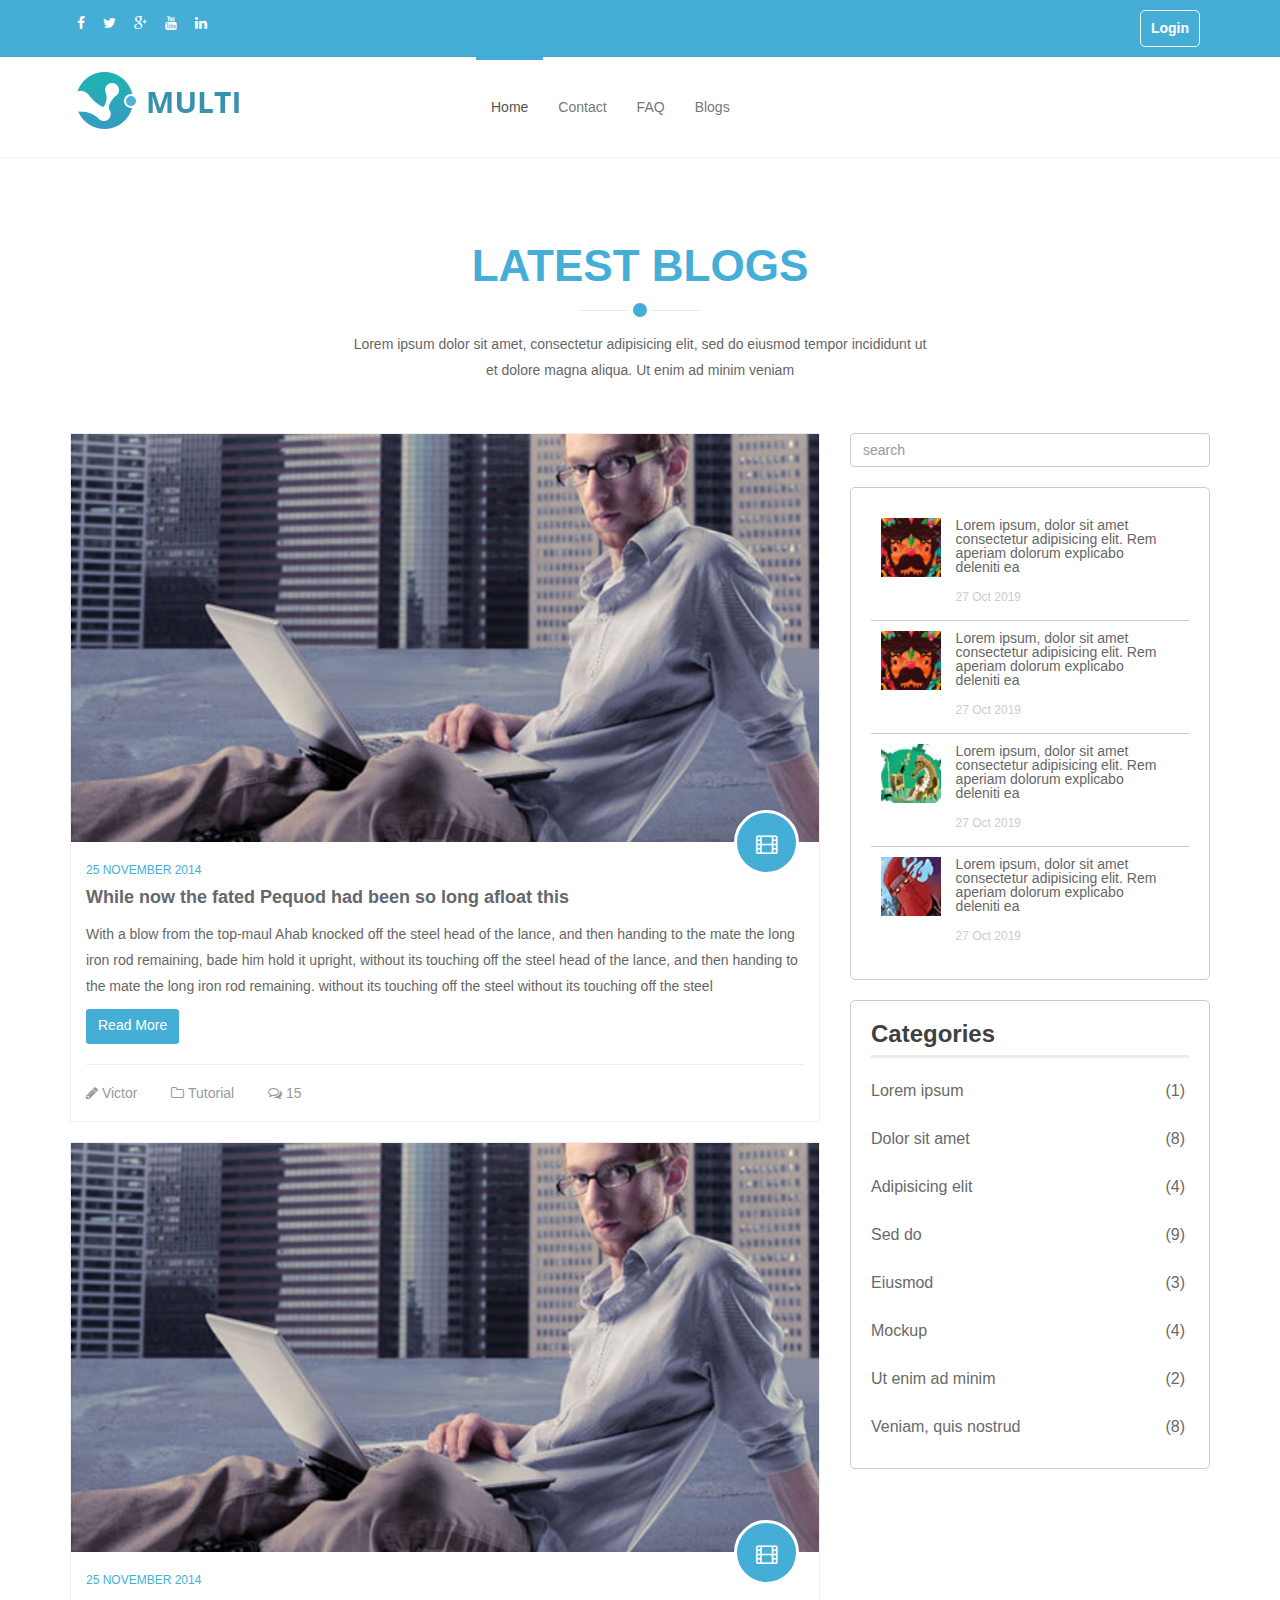
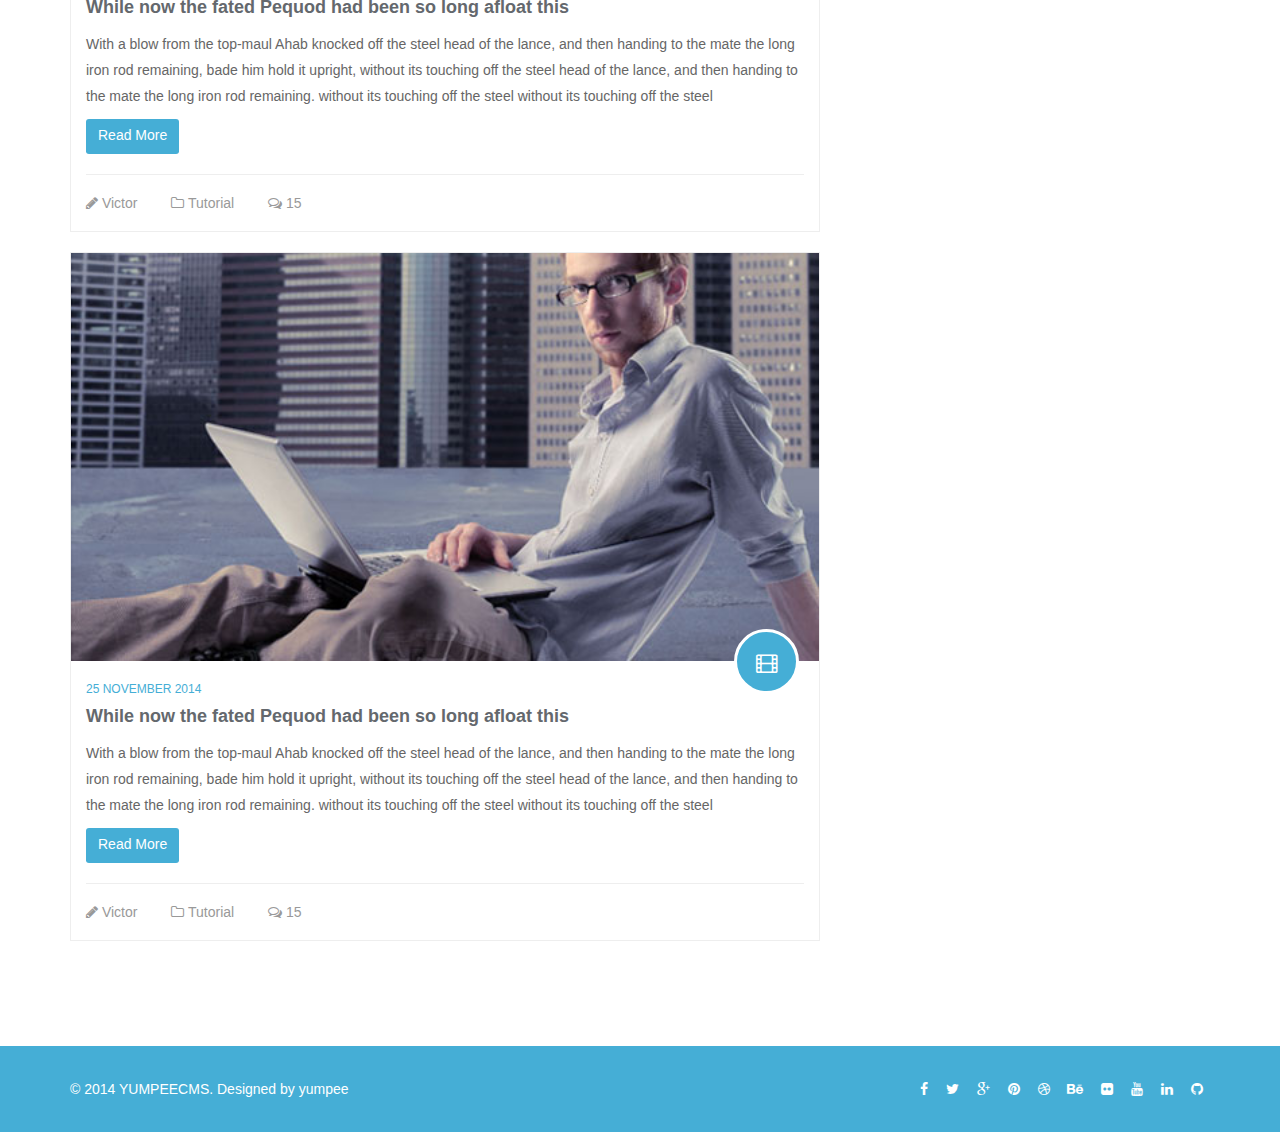
==== Blog.html @ ca2ad905 "dd" ====
<html>

<head>
    <meta charset="utf-8">
    <meta name="viewport" content="width=device-width, initial-scale=1.0">
    <meta name="description" content="">
    <meta name="author" content="">
    <title>Oxygen </title>
    <link href="assets/css/bootstrap.min.css" rel="stylesheet">
    <link href="assets/css/animate.min.css" rel="stylesheet">
    <link href="assets/css/font-awesome.min.css" rel="stylesheet">
    <link href="assets/css/lightbox.css" rel="stylesheet">
    <link href='http://fonts.googleapis.com/css?family=Open+Sans:300,400,600,700' rel='stylesheet' type='text/css'>
    <link rel="shortcut icon" href="assets/images/logo.png">
    <link href="assets/css/style.css" rel="stylesheet">

</head>

<header id="MenuSec">
    <div class="socialHeader">
        <div class="container">
            <div class="row">
                <div class="col-sm-6">
                    <div class="socialHeaderSec">
                        <ul class="footerIcons">
                            <li><a href="#"><i class="fa fa-facebook"></i></a></li>
                            <li><a href="#"><i class="fa fa-twitter"></i></a></li>
                            <li><a href="#"><i class="fa fa-google-plus"></i></a></li>
                            <li><a href="#"><i class="fa fa-youtube"></i></a></li>
                            <li><a href="#"><i class="fa fa-linkedin"></i></a></li>
                        </ul>
                    </div>
                </div>
                <div class="col-sm-6">
                    <div class="lognSec">
                        <h3><a href="login.html">Login </a></h3>



                    </div>
                </div>
            </div>

        </div>
    </div>
    <nav id="mainMenu" class="navbar navbar-default" role="banner">
        <div class="container">
            <div class="navbar-header">
                <button type="button" class="navbar-toggle" data-toggle="collapse" data-target=".navbar-collapse">
                    <span class="sr-only">mobile nav</span>
                    <span class="icon-bar"></span>
                    <span class="icon-bar"></span>
                    <span class="icon-bar"></span>
                </button>
                <a class="navbar-brand" href="index.html"><img src="assets/images/logo.png" alt="logo"></a>
            </div>

            <div class="collapse navbar-collapse navbar-center">
                <ul class="nav navbar-nav faqNav">
                    <li class="nav-item active"><a href="index.html">Home</a></li>
                    <li class="nav-item"><a href="contact.html">Contact</a></li>
                    <li class="nav-item"><a href="FAQ.html">FAQ</a></li>
                    <li class="nav-item"><a href="Blog.html">Blogs</a></li>

                </ul>
            </div>
        </div>
        <!--/.container-->
    </nav>
    <!--/nav-->
</header>
<section id="blogs" class="BlogsPage">
    <div class="container">
        <div class="heading">
            <h2 class="sectionTitle text-center wow fadeInDown animated">Latest Blogs</h2>
            <p class="text-center wow fadeInDown animated">Lorem
                ipsum dolor sit amet, consectetur adipisicing elit, sed do eiusmod tempor incididunt ut <br> et dolore
                magna
                aliqua. Ut enim ad minim veniam</p>
        </div>
        <div class="row">
            <div class="col-md-8  col-sm-12 wow fadeInLeft animated">
                <div class="blogBox">
                    <div class="blogImg">
                        <img src="assets/images/blog/01.jpg" class="img-responsive" alt="">
                        <span class="blogIcon"><i class="fa fa-film"></i></span>
                    </div>
                    <div class="blog-body">
                        <div class="blogDate">25 November 2014</div>
                        <h2 class="blogtitle"><a href="#">While now the fated Pequod had been so long afloat this</a>
                        </h2>
                        <p>With a blow from the top-maul Ahab knocked off the steel head of the lance, and then handing
                            to the
                            mate the long iron rod remaining, bade him hold it upright, without its touching off the
                            steel head of
                            the lance, and then handing to the mate the long iron rod remaining. without its touching
                            off the steel
                            without its touching off the steel</p>
                        <a class="btn btn-primary publicbtn" href="BlogDetails.html">Read More</a>
                        <div class="BlogFooter">
                            <span><i class="fa fa-pencil"></i> <a href="#">Victor</a></span>
                            <span><i class="fa fa-folder-o"></i> <a href="#">Tutorial</a></span>
                            <span><i class="fa fa-comments-o"></i> <a href="#">15</a></span>
                        </div>

                    </div>
                </div>
                <div class="blogBox">
                    <div class="blogImg">
                        <img src="assets/images/blog/01.jpg" class="img-responsive" alt="">
                        <span class="blogIcon"><i class="fa fa-film"></i></span>
                    </div>
                    <div class="blog-body">
                        <div class="blogDate">25 November 2014</div>
                        <h2 class="blogtitle"><a href="#">While now the fated Pequod had been so long afloat this</a>
                        </h2>
                        <p>With a blow from the top-maul Ahab knocked off the steel head of the lance, and then handing
                            to the
                            mate the long iron rod remaining, bade him hold it upright, without its touching off the
                            steel head of
                            the lance, and then handing to the mate the long iron rod remaining. without its touching
                            off the steel
                            without its touching off the steel</p>
                        <a class="btn btn-primary publicbtn" href="BlogDetails.html">Read More</a>
                        <div class="BlogFooter">
                            <span><i class="fa fa-pencil"></i> <a href="#">Victor</a></span>
                            <span><i class="fa fa-folder-o"></i> <a href="#">Tutorial</a></span>
                            <span><i class="fa fa-comments-o"></i> <a href="#">15</a></span>
                        </div>

                    </div>
                </div>
                <div class="blogBox">
                    <div class="blogImg">
                        <img src="assets/images/blog/01.jpg" class="img-responsive" alt="">
                        <span class="blogIcon"><i class="fa fa-film"></i></span>
                    </div>
                    <div class="blog-body">
                        <div class="blogDate">25 November 2014</div>
                        <h2 class="blogtitle"><a href="#">While now the fated Pequod had been so long afloat this</a>
                        </h2>
                        <p>With a blow from the top-maul Ahab knocked off the steel head of the lance, and then handing
                            to the
                            mate the long iron rod remaining, bade him hold it upright, without its touching off the
                            steel head of
                            the lance, and then handing to the mate the long iron rod remaining. without its touching
                            off the steel
                            without its touching off the steel</p>
                        <a class="btn btn-primary publicbtn" href="BlogDetails.html">Read More</a>
                        <div class="BlogFooter">
                            <span><i class="fa fa-pencil"></i> <a href="#">Victor</a></span>
                            <span><i class="fa fa-folder-o"></i> <a href="#">Tutorial</a></span>
                            <span><i class="fa fa-comments-o"></i> <a href="#">15</a></span>
                        </div>

                    </div>
                </div>
            </div>
            <div class="col-md-4  col-sm-12 wow fadeInLeft animated">
                <div class="searchBlogs">
                    <input type="text" class="form-control" placeholder="search">
                </div>
                <div class="BlogComments">
                    <div class="singleComment">
                        <div class="commentImg pull-left">
                            <img src="assets/images/comments/1.jpg" alt="">
                        </div>
                        <div class="commentDesc pull-left">
                            <p>Lorem ipsum, dolor sit amet consectetur adipisicing elit. Rem aperiam dolorum explicabo
                                deleniti ea </p>
                            <span class="commentDate">27 Oct 2019</span>
                        </div>
                        <div class="clearfix"></div>

                    </div>
                    <div class="singleComment">
                        <div class="commentImg pull-left">
                            <img src="assets/images/comments/1.jpg" alt="">
                        </div>
                        <div class="commentDesc pull-left">
                            <p>Lorem ipsum, dolor sit amet consectetur adipisicing elit. Rem aperiam dolorum explicabo
                                deleniti ea </p>
                            <span class="commentDate">27 Oct 2019</span>
                        </div>
                        <div class="clearfix"></div>

                    </div>
                    <div class="singleComment">
                        <div class="commentImg pull-left">
                            <img src="assets/images/comments/2.jpg" alt="">
                        </div>
                        <div class="commentDesc pull-left">
                            <p>Lorem ipsum, dolor sit amet consectetur adipisicing elit. Rem aperiam dolorum explicabo
                                deleniti ea </p>
                            <span class="commentDate">27 Oct 2019</span>
                        </div>
                        <div class="clearfix"></div>

                    </div>
                    <div class="singleComment">
                        <div class="commentImg pull-left">
                            <img src="assets/images/comments/3.jpg" alt="">
                        </div>
                        <div class="commentDesc pull-left">
                            <p>Lorem ipsum, dolor sit amet consectetur adipisicing elit. Rem aperiam dolorum explicabo
                                deleniti ea </p>
                            <span class="commentDate">27 Oct 2019</span>
                        </div>
                        <div class="clearfix"></div>

                    </div>

                </div>
                <div class="BlogCategories">
                    <h3>Categories</h3>
                    <ul class=" nav navbar-stacked blogsCat">


                        <li><a href="#">Lorem ipsum<span class="pull-right">(1)</span></a></li>
                        <li class="active"><a href="#">Dolor sit amet<span class="pull-right">(8)</span></a></li>
                        <li><a href="#">Adipisicing elit<span class="pull-right">(4)</span></a></li>
                        <li><a href="#">Sed do<span class="pull-right">(9)</span></a></li>
                        <li><a href="#">Eiusmod<span class="pull-right">(3)</span></a></li>
                        <li><a href="#">Mockup<span class="pull-right">(4)</span></a></li>
                        <li><a href="#">Ut enim ad minim <span class="pull-right">(2)</span></a></li>
                        <li><a href="#">Veniam, quis nostrud <span class="pull-right">(8)</span></a></li>
                    </ul>
                </div>

            </div>


        </div>
    </div>
</section>
<footer id="footer">
    <div class="container">
        <div class="row">
            <div class="col-sm-6">
                © 2014 YUMPEECMS. Designed by <a target="_blank" href="#" title="">yumpee</a>
            </div>
            <div class="col-sm-6">
                <ul class="footerIcons">
                    <li><a href="#"><i class="fa fa-facebook"></i></a></li>
                    <li><a href="#"><i class="fa fa-twitter"></i></a></li>
                    <li><a href="#"><i class="fa fa-google-plus"></i></a></li>
                    <li><a href="#"><i class="fa fa-pinterest"></i></a></li>
                    <li><a href="#"><i class="fa fa-dribbble"></i></a></li>
                    <li><a href="#"><i class="fa fa-behance"></i></a></li>
                    <li><a href="#"><i class="fa fa-flickr"></i></a></li>
                    <li><a href="#"><i class="fa fa-youtube"></i></a></li>
                    <li><a href="#"><i class="fa fa-linkedin"></i></a></li>
                    <li><a href="#"><i class="fa fa-github"></i></a></li>
                </ul>
            </div>
        </div>
    </div>
</footer>
<script type="text/javascript" src="assets/js/jquery.js"></script>
<script type="text/javascript" src="assets/js/bootstrap.min.js"></script>
<script type="text/javascript" src="assets/js/mainFAQ.js"></script>

</body>

</html>
---- assets/css/style.css ----
body{
    font-family: 'Roboto', sans-serif;   
     font-size: 14px;
    color: #666;
    background-color: #fff;
    position: relative;
    line-height: 26px;
}
img{
    width:100%;
}
#MenuSec{
    background: rgba(255, 255, 255, 1);  
}
#mainMenu{
    background: rgba(255, 255, 255, 1);
        box-shadow: 0 0 3px 0 rgba(0, 0, 0, 0.1);
            border: 0;
            border-radius: 0;
            margin-bottom: 0;
            position: relative;
}

#mainMenu .navbar-toggle {
    margin-top: 32px;
    border-color: #ddd;
}
#mainMenu .navbar-nav li.active a, #mainMenu  .navbar-nav li:hover a {
    background: transparent;
    padding-top: 37px;
    border-top: 3px solid #45aed6;
}
#mainMenu .navbar-nav li a {
    padding-top: 40px;
    padding-bottom: 40px;
}
#firstSec{
    padding: 50px 0;
    background-color: #eeeeee;
}
#firstSec h2 {
    margin-top: 0;
}

h1, h2, h3, h4, h5, h6 {
    font-weight: 600;
    font-family: 'Roboto', sans-serif;
    color: #45aed6;}
    #firstSec .btn {
        margin-top: 40px;
    }
    #features {
        padding: 100px 0;
    }
    .publicbtn {
        background: #45aed6;
        border-color: #45aed6;
        border-width: 0;
    border-bottom-width: 3px;
    border-radius: 3px;
    }
    .publicbtn:hover {
        background: #3e839d !important;}
        .heading {
            margin-bottom: 50px;
        }
        
        .heading .sectionTitle {
            font-size: 44px;
            color: #45aed6;
            text-transform: uppercase;
            position: relative;
            padding-bottom: 20px;
            margin: 0 0 20px;
        }
        
        .heading .sectionTitle:before {
             height: 1px;
            content: "";
            position: absolute;
            width: 120px;
            bottom: 0;
            left: 50%;
            background: #ebebeb;
            margin-left: -60px;
        }
        
        .heading .sectionTitle:after {
            content: "";
            position: absolute;
            width: 24px;
            height: 24px;
            bottom: -11px;
            left: 50%;
            margin-left: -12px;
            border: 5px solid #fff;
            border-radius: 20px;
            background: #45aed6;
        }
        .marginTop{
            margin:25px 0;
        }
        .featurebody .Title{
            margin-top: 0;
            margin-bottom: 5px;
        }
        .featureIcon{
            margin-right:25px;
        }
            .featureIcon i {
                font-size: 25px;
                height: 65px;
                line-height: 65px;
                text-align: center;
                width: 65px;
                border-radius: 50%;
                color: #45aed6;
                box-shadow: inset 0 0 0 1px #d7d7d7;
                transition: background-color 400ms, background-color 400ms;
                position: relative;
            }
            .FeaturesItem {
                margin: 25px 0;
            }
            .featureIcon i:after {
                content: "";
                position: absolute;
                width: 20px;
                height: 20px;
                top: 50%;
                margin-top: -10px;
                right: -10px;
                border: 4px solid #fff;
                border-radius: 20px;
                background: #45aed6;
            }
            .FeaturesItem:hover i{
                background-image: linear-gradient(90deg, #2caab3  0%, #45aed6 100%);
                color:white;
                box-shadow: inset 0 0 0 5px rgba(255, 255, 255, 0.8)
            }
            #downloadSec{
                background: #242a33 url("../images/diwnloadbg.jpg");
                background-repeat:  no-repeat;
    background-size: cover;
    color: #fff;
    padding-top: 70px;
          
            }
            .downloadTitle{
                color: #fff;
    font-size: 44px;
            }
            .downloadTitle span {
                color: #45aed6;
            }
        #downloadSec .publicbtn{
    
                margin-top: 10px;
         }
#services {
    padding: 90px  0 ;
}
#portfolio{

        padding: 100px 0;
        background: #f5f5f5;
}
 .portfolioTaps {

    padding: 0;
    margin: 0 0 50px;
    display: inline-block;
}
.portfolioTaps li {
    list-style-type:none;
    float: left;
    display: block;
}
.portfolioTaps li a{
    display: block;
    padding: 7px 15px;
    background: #e5e5e5;
    color: #64686d;
    position: relative;
    text-decoration: none;
}
 .portfolioTaps li:first-child a {
    border-radius: 4px 0 0 4px;
}
.portfolioTaps li a:hover,.portfolioTaps li a.active {
    background: #45aed6;
    color: #fff;
    box-shadow: 0 -3px 0 0 #318daf inset;
    -webkit-box-shadow: 0 -3px 0 0 #318daf inset;
}

.portfolioTaps li a.active:after {
    content: " ";
    position: absolute;
    bottom: -17px;
    left: 50%;
    margin-left: -10px;
    border-width: 10px;
    border-style: solid;
    border-color: #318daf transparent transparent transparent;
}
.portfolioCont{
    position: relative;
}
.portfolioDesc{
    background-color:rgba(0,0,0,.5);
    padding:10px;
    position: absolute;
    bottom:0;
    left:0;
    right:0;
    color:white;
    opacity:0;
    text-align: left;
    transition: opacity .4s;
}
.portoItem{
    padding:15px 0;
}
.portoItem:hover .portfolioDesc{
opacity: 1;
transition: opacity .4s;

}
.portfolioDesc .Portview {
    position: absolute;
    top: -18px;
    right: 12px;
    background-image: linear-gradient(90deg, #2caab3  0%, #45aed6 100%);
    width: 34px;
    height: 34px;
    line-height: 34px;
    text-align: center;
    color: white;
    box-shadow: 0 0 0 3px white;
    border-radius: 100%;;
}
.portfolioDesc h3{
    font-size: 15px;
    line-height: 1;
    margin: 0;
    color: white;
}
.Portview i{
line-height: 34px;
}
.portfolioItems{
    width:100%;
    margin:-15px;
}
.portoItem{
    width: 24.9%;
    float: left;
    padding: 15px;
}
.isotope {
    transition-property: height, width;
}
.isotope, .isotope .isotope-item{

  transition-duration: .5s;
}
#about {
    padding: 100px 0;
}
.AboutSectionTitle{
    position: relative;

    padding-bottom: 15px;
    border-bottom: 1px solid #eee;
    margin-bottom: 15px;
    margin: 0;
    margin-bottom:15px;
 
}
.AboutSectionTitle:after {
    content: " ";
    position: absolute;
    bottom: -1px;
    left: 0;
    width: 40%;
    border-bottom: 1px solid #45aed6;
}
#about ul{
list-style-type: none;
padding:0;
margin-bottom:20px;
 }
 #about ul i{
     color:#45aed6;
 }
 #workProcess{
     background-image:url("../images/workprocess.jpg");
     background-repeat: no-repeat;
     background-size:cover;
     padding: 100px 0 50px;
     color:white;
 }
 #workProcess .heading h2{
     color:white;
 }
 .BorderdIcon{
     width:80px;
     height:80px;
     border:2px solid #45aed6;
     color:white;
     border-radius: 50%;
     position: relative;
     text-align: center;
     display: inline-block;
 }
 .BorderdIcon i{
     line-height: 80px;;
 }
 .BorderdIcon span{
  color:#45aed6;
  background-color:white;
  border:2px solid #45aed6;
  position: absolute;
  top: -11px;
  left: 34%;
  border-radius: 50%;
  width:24px;
  height:24px;
  line-height: 24px;
 }
 #workProcess h3 {
    margin-bottom: 50px;
    color: #fff;
}
#team .card{
    margin-bottom: 10px;
}
#team .card  .card-body{
    
    border: 2px solid #eeeeee;
    transition: border-color 400ms;
    padding: 13px;
    background: #eeeeee;
    border-top:0;
}

.card-top{
    padding-bottom: 10px;
    border-bottom: 1px solid #dbdbdb;
    margin-bottom: 10px;
}
 #team .card:hover  .card-body {

    border-color: #45aed6; 
}
.socialIcons{
    list-style: none;
}
.socialIcons li {
    display: inline-block;
}
.socialIcons li a{
text-decoration:none;
line-height: 30px;
width:30px;
height:30px;
border-radius:4px;
display: inline-block;
background-color: #45aed6;
text-align: center;
display: block;
color:white;
}
.socialIcons li a i{
    line-height: 30px;
}
#team .card:hover .socialIcons li a{
background-color: #45aed6; 
}
#team{
    padding:100px 0;
}
.borderrowbottom
{
 
    padding-bottom:50px;
    margin-bottom:50px;
    border-bottom:#ececec 1px solid;
}
.progress{
    box-shadow: none;
    background: #eeeeee;
}
.progress-bar{
background-color:#45aed6;
}
.tab-content {
    border: 1px solid #eee;
    border-top: 0;
    padding: 20px 20px 10px;
    border-radius: 0 0 3px 3px;
}
.nav.main-tab li:first-child a {
    border-radius: 3px 0 0 0;
}
.nav.main-tab li a {
    color: #45aed6;
}
.nav.main-tab li.active a {
    background-color: #45aed6;
    color: black;}
.nav.main-tab {
    background: #eee;
    border-bottom: 3px solid #45aed6;
    border-radius: 3px 3px 0 0;
}
.panel-heading {
    background-color:white !important;
    border-color: #eee;
}
 .panel-title {
    font-size: 14px;
    font-weight: normal;
}
.progress-bar{
    transition: width .3s;
}
#counter{
    background-image:url("../images/counterbg.jpg");
    background-size:cover;
    background-repeat:no-repeat;
    padding:100px 0;
    color:white
}
#counter .sectionTitle{
    color:white;
}
.counterNum{
    display:inline-block;
    width:150px;
    height:150px;
    line-height:150px;
    text-align: center;
    color:white;
    border:3px solid white;
    border-radius: 50%;
}
#counter strong{
display: block;
margin:25px 0;
}
.PriceBox{
    list-style: none;
    padding: 0;
    margin: 70px 0 30px ;
    border: 1px solid #eee;
    border-radius: 5px 5px 4px 4px;
    padding: 15px;
    text-align: center;

}
.topPrice{
    background: #eee;
    border-radius: 4px 4px 0 0;
    margin: -15px -15px 10px;
    padding: 15px 15px 30px;
    border: 0;
}
.priceDuration{
    position: relative;
    margin-top: -63px;
    top: -10px;
    display: inline-block;
    width: 115px;
    height: 115px;
    background-image: linear-gradient(45deg, #2caab3  0%, #45aed6 100%);
    color: white;
    border-radius: 50%;
    border: 5px solid #f6f6f6;
    text-align: center;
}
.priceDuration  span{
    display:block;
    line-height: 1;
}
.Name{
    margin-top: 10px;
    font-size: 24px;
    color: #45aed6;
    font-weight: bold;
    line-height: 1;
    text-transform: uppercase;
}
.pricing{
    list-style: none;
    padding: 0;
    text-align: center;
}
.pricing li{
    display: block;
    padding: 10px;
    
}
.priceNum{
    font-size: 24px;
    font-weight: 700;
    margin-top: 35px;
}
.duration{
    margin-top: 5px;
}
#pricingTable{
    padding:80px 0;
}
.PriceBox.colored{
    background: #45aed6;
    color: #fff;
    border: 0;
}
.PriceBox.colored .topPrice{
    background-image: linear-gradient(45deg, #2caab3  0%, #45aed6 100%);
}
#testimonial{
    padding:100px 0;
    background-image:url("../images/testo.jpg");
    color:white;
    background-repeat: no-repeat;
    background-size:cover;
}
#testimonial h2 {
    color: #fff;
}
#blogs{
    padding:85px 0;
}
.blogBox{
    border: 1px solid #eee;
  
}
.blogImg{
    position: relative;
}
.blogImg .blogIcon{
    position: absolute;
    width: 65px;
    height: 65px;
    right: 20px;
    bottom: -33px;
    text-align: center;
    background: #45aed6;
    border: 3px solid #fff;
    border-radius: 100px;
}
.blogIcon i{
color:white;
line-height:63px ;
font-size:20px;
}

.blog-body{
    padding:15px;
}
.blog-body .blogDate{
    font-size: 12px;
    display: block;
    margin-bottom: 5px;
    text-transform: uppercase;
    color: #45aed6;
}
.blog-body .blogtitle{
    margin-top: 0;
    font-size: 18px;
    line-height: 1;
    margin-bottom: 15px;
}
.blog-body .blogtitle a{
    color: #64686d;
    text-decoration: none;
}
.blog-body .blogtitle a:hover{
    color: #45aed6;
}
.blogBox.verticalBox .blogImg{
    width:50%;
}

.BlogFooter{
    margin-top: 20px;
    border-top: 1px solid #eee;
    padding-top: 15px;
}
.BlogFooter span{
    display:inline-block;
    color:#999;
    margin-right:30px;
}
.BlogFooter span a{
    color:#999;
}
.blogBox.verticalBox .blogIcon {
    position: absolute;
    top: 20px;
    right: -10px;
    width:40px;
    height:40px;
}
.blogBox.verticalBox .blogIcon i{
    line-height: 34px;
    font-size:16px;
}

.blogBox.verticalBox {
    margin-bottom:30px;
}
.contactHeader{
    padding: 100px 0 50px;
    background-image: linear-gradient(45deg, #2caab3  0%, #45aed6 100%);
    color: #fff;

}
.contactHeader .heading h2{
    color:white;
}

#contact{
    position: relative;
}
.contactForm{
    background: rgba(255, 255, 255, 0.8);
    padding: 20px;
    margin-top: 50px;
}
.contactForm h3{
    margin-top:0;
}
.form-control{
    box-shadow: none;
}
textarea{
    resize: none;
}
.contactCont{
    background: rgba(69, 174, 214, 0.3);
    position: absolute;
    top: 0;
    left: 0;
    width: 100%;
    height: 100%;
    z-index: 1;
}
#footer{
    padding: 30px 0;
    color: white;
    background: #45aed6;
}

.footerIcons{
float:right;
    list-style: none;
    padding: 0;
    margin:0;
}
.footerIcons li{
display:inline-block;
margin:0 7px;
}
#footer  a{
    color:white;
    text-decoration: none;
}

.img-thumbnail{
    width:20% !important
}
#footer a:hover{
    color: #2f4249;
}
.socialHeader{
    background-color:#45aed6;
    padding:10px;
}
.lognSec{
    text-align: right;;
}
.lognSec h3{
    display: inline-block;
    margin:0 10px;
    border:1px solid white;
    font-size:14px;
    padding:10px;
    border-radius: 5px;
}
.lognSec h3:hover{
    background-color:white;
}
.lognSec h3:hover a{
    color:#45aed6
}
.lognSec h3 a{
color:white;
text-decoration: none;
}
.socialHeaderSec .footerIcons{
    float:none;
}
.socialHeaderSec .footerIcons a{
    color:white;
}
.socialHeaderSec .footerIcons a:hover{
    color:#106b8f;
}
#FAQ{
    padding:100px 0;
}
.parent{
    border-bottom: 1px solid #ccc;
}
.faqTitle{
    padding:20px;
    border-top-right-radius: 5px;
    border-top-left-radius: 5px;
    padding-bottom:30px;
}
.faqTitle:hover{
    background-color:#dadce0;
}
.faqTitle:hover h2,.faqTitle:hover i{
    color:black;
}
.faqTitle h2{
    font-size:16px;
    margin:0;
}
.children{
    padding-top:20px;
    display: none;
    width:100%;
    background-color: #e8f0fe;
    padding:20px;
}
.children.active{
    display:block;
}
.accordion-homepage{
 
    border:1px solid #ccc;
    border-radius: 10px;
}
.child a{
color:black;
}

#login{
    padding:100px 0;
}
.loginSignBox{
    border:1px solid #ccc;
    border-radius: 5px;
    padding:20px;
}
.loginHeader{
    font-size:16px;
    margin-bottom: 20px;
    color:#45aed6;
}
.publicbtn.login {
    padding:10px 20px;
}
.lostPassword{
    color:#ccc;
    font-size:14px;
}
.lostPassword:hover{
    color:#45aed6;
    text-decoration:none;
}
.form-label{
    font-size:14px;
}
.loginForm .form-control::placeholder{
font-size:12px;

}
.loginIcons.footerIcons{
    float:none;
    margin-top:20px;
    color:white;
}
.loginIcons.footerIcons li.twitter{
    background-color:  #00acee;
}
.loginIcons.footerIcons li.googlePlus{
    background-color: #CC3333;
}
.loginIcons.footerIcons li{
    width:30px;
    height:30px;
    border-radius: 5px;
    background-color: #3b5998 ;
    text-align: center;
}
.loginIcons.footerIcons li i{
    font-size:12px;
    line-height: 30px;
}
.loginIcons.footerIcons li a{
    color:white !important;

    color: #45aed6;
}
#remember{
    margin-left:20px;
}
.FAQHeader{
    margin-bottom:70px;
}
.FAQHeader i{
    position: absolute;
    top: 10px;
    left: 10px;
   font-size:12px;
}
.FAQHeader .form-control::placeholder{
padding:20px;
}
.FAQHeader form{
    position: relative;

}
.FAQHeader h2{
    font-size:18px;
    text-align: center;
    margin-bottom: 20px;
}
.faqNav {
    padding:0 20%;
}
.singleComment{
    padding: 10px;
    border-bottom: 1px solid #ccc;
    transition: all .5s;
}
.singleComment:hover{
transition: all .5s;
    padding-left: 5px;
}
.singleComment:last-child{
border-bottom:0;
}
.commentImg{
    width:20%;
    margin-right:15px;
}
    
.BlogComments{
    margin-top:20px;
    padding:20px;
    border:1px solid #ccc;
    border-radius: 5px;
}
.BlogComments p{
    font-size: 14px;
    line-height: 1;
}
.commentDate{
    font-size:12px;
    color:#ccc;
    margin-top:10px;
}
.commentDesc {
    width:70%;
}
.clearfix{
    clear:both;
}
.BlogsPage .blogBox{
margin-bottom:20px;
}
.BlogCategories,.blogTags{
    border:1px solid #ccc;
    padding:20px;
    margin-top:20px;
    border-radius: 5px;
}
.blogsCat{
    padding:0;
}
.blogsCat  li {
    margin: 0;
    margin-top: 6px;
    margin-right: 4px;
}
.blogsCat  li a {
    font-size: 16px;
    color: #6a6a6a;
    padding: 8px 0;
    padding-left: 0;
}
.BlogCategories h3,.blogTags h3 {
    color: #404040;
    margin-top: 0;
    border-bottom: 3px solid #ececec;
    margin-bottom: 6px;
    padding-bottom: 8px;
}
.loginTitle{
    background-image:url(../images/workprocess.jpg);
background-size:cover;
background-repeat:no-repeat;
padding:50px ;
opacity: .8;
font-size:40px;
color:white;
}
.blogTags li {
    background-color:#eee;
    margin:10px 0;
}
.blogTags li:hover a{
    background-color:#45aed6 !important;
    color:white;
}

.blogTags li a{
    color:black;
}
.commentDescBlog{
    width:80%;
    padding:10px 20px;
}
.commenterImg{
    width:10%;
    margin-left:20px;

}
.blogCard {
    border:1px solid #eee;
    padding:20px;
    margin-top:20px;
    border-radius: 5px;
}
.blogCard .form-control{
    border-color:#eee;
}
.commenterImg img{
    border-radius: 50%;
}
.singleBlogComment{
    margin-top:20px;
    border-bottom: 1px solid #eee;
    padding:20px 0;

}
.commentDescBlog h4{
    font-size:18px;
    margin-top:0;
    margin-bottom: 0;
}
.commentDescBlog p{
    margin-bottom:0;
}
.commentDescBlog i{
    font-size:12px;
    color:#ccc
}
.reply{
    margin:20px 0;
    margin-left:40px;
}
.reply h4{
font-size: 16px;}
.img-thumbnail{
    width:20% !important
}


@media (max-width:767px){
    .counterNum{
        width:100%;}
           #counter strong{
               font-size:11px;
           }
           .lognSec{
               text-align: left;
               margin-top:10px;
           }
           
    .counterNum{
        width:100px;
        height:100px;
        line-height: 100px;
    }
    .heading .sectionTitle{
        font-size:26px;
    }
    .downloadTitle {
        font-size:26px;
    }
    .img-thumbnail{
width:40% !important;
    }
    .blogBox.verticalBox .blogImg{
width:100%;
    }
    .blogBox.verticalBox .blogIcon {
        top: auto;
        right: 38px;
        bottom:-18px;
        width: 65px;
        height: 65px;
        
    }
    .blogBox.verticalBox .blogIcon i{
        line-height: 64px;
    }
    .footerIcons{
        float: none;
    }
    #footer{
        text-align: center;
    }
    #counter strong{
        font-size:11px;
    }
}
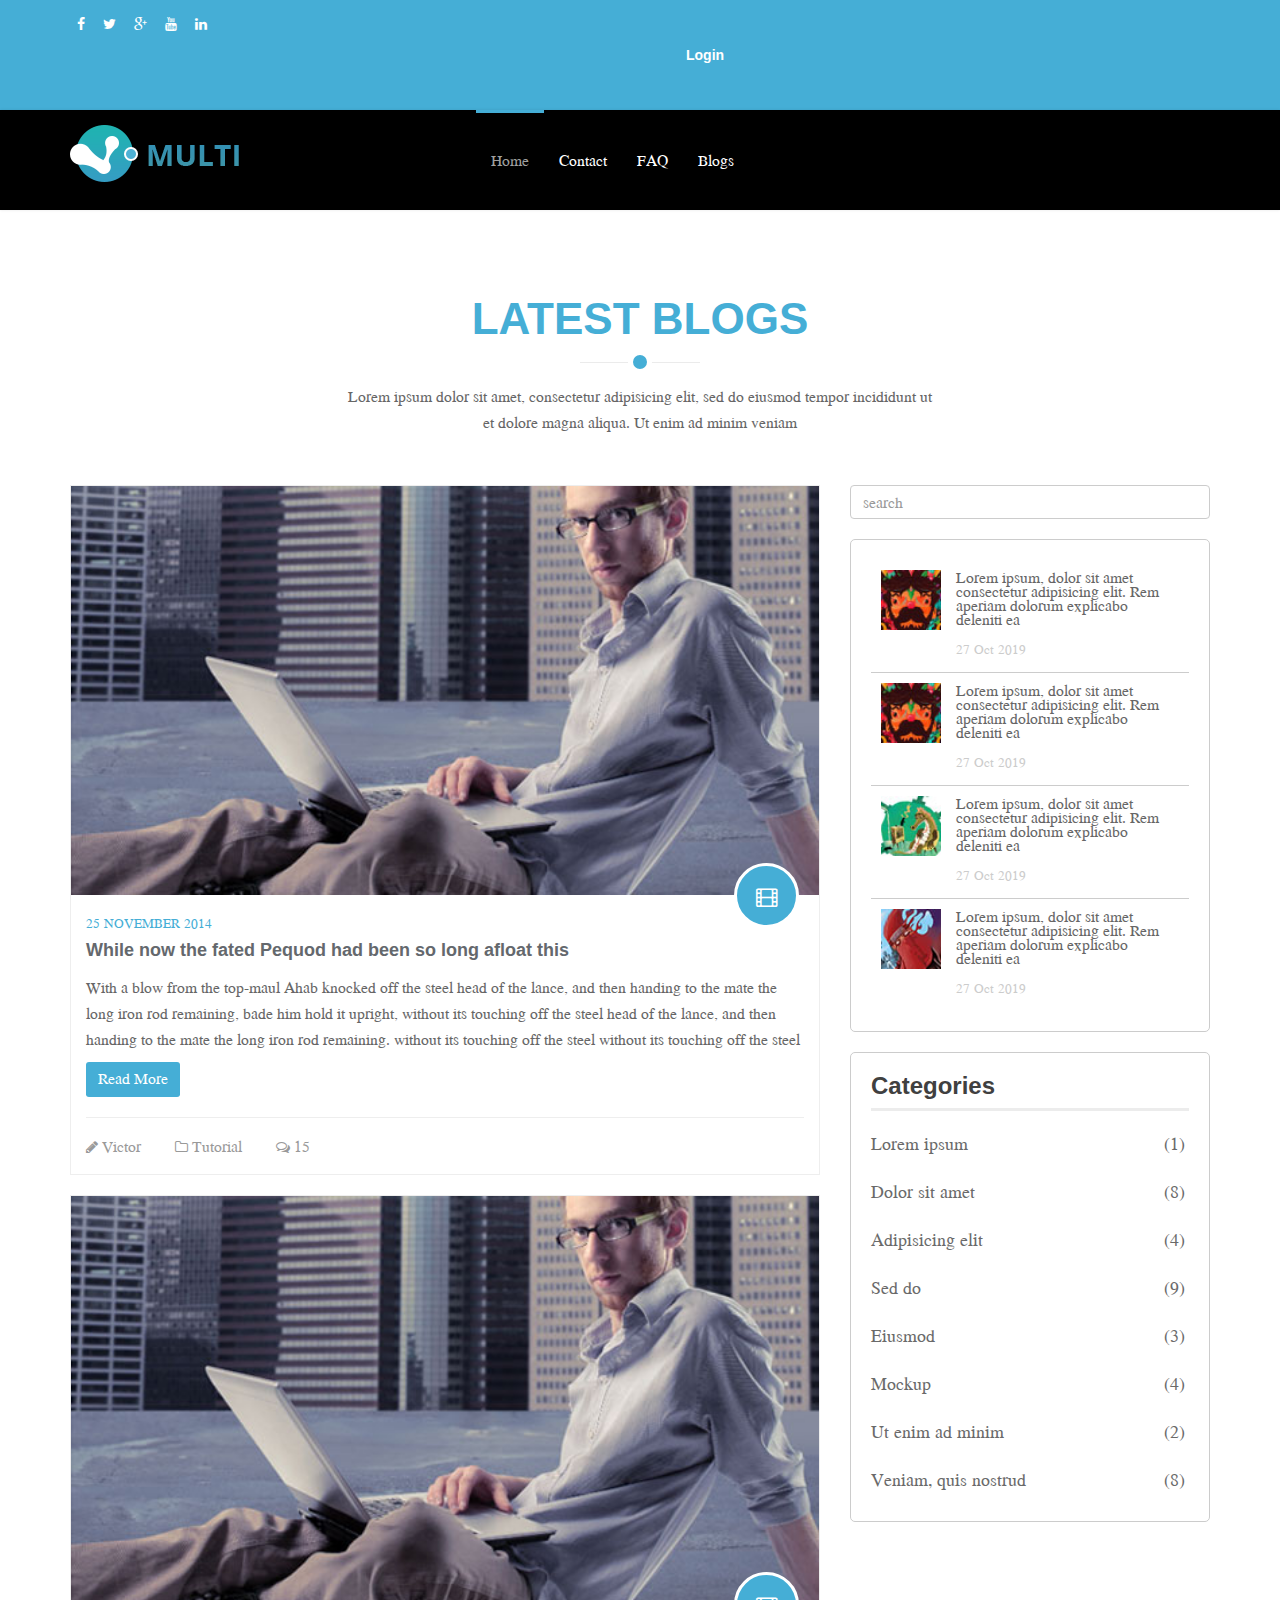
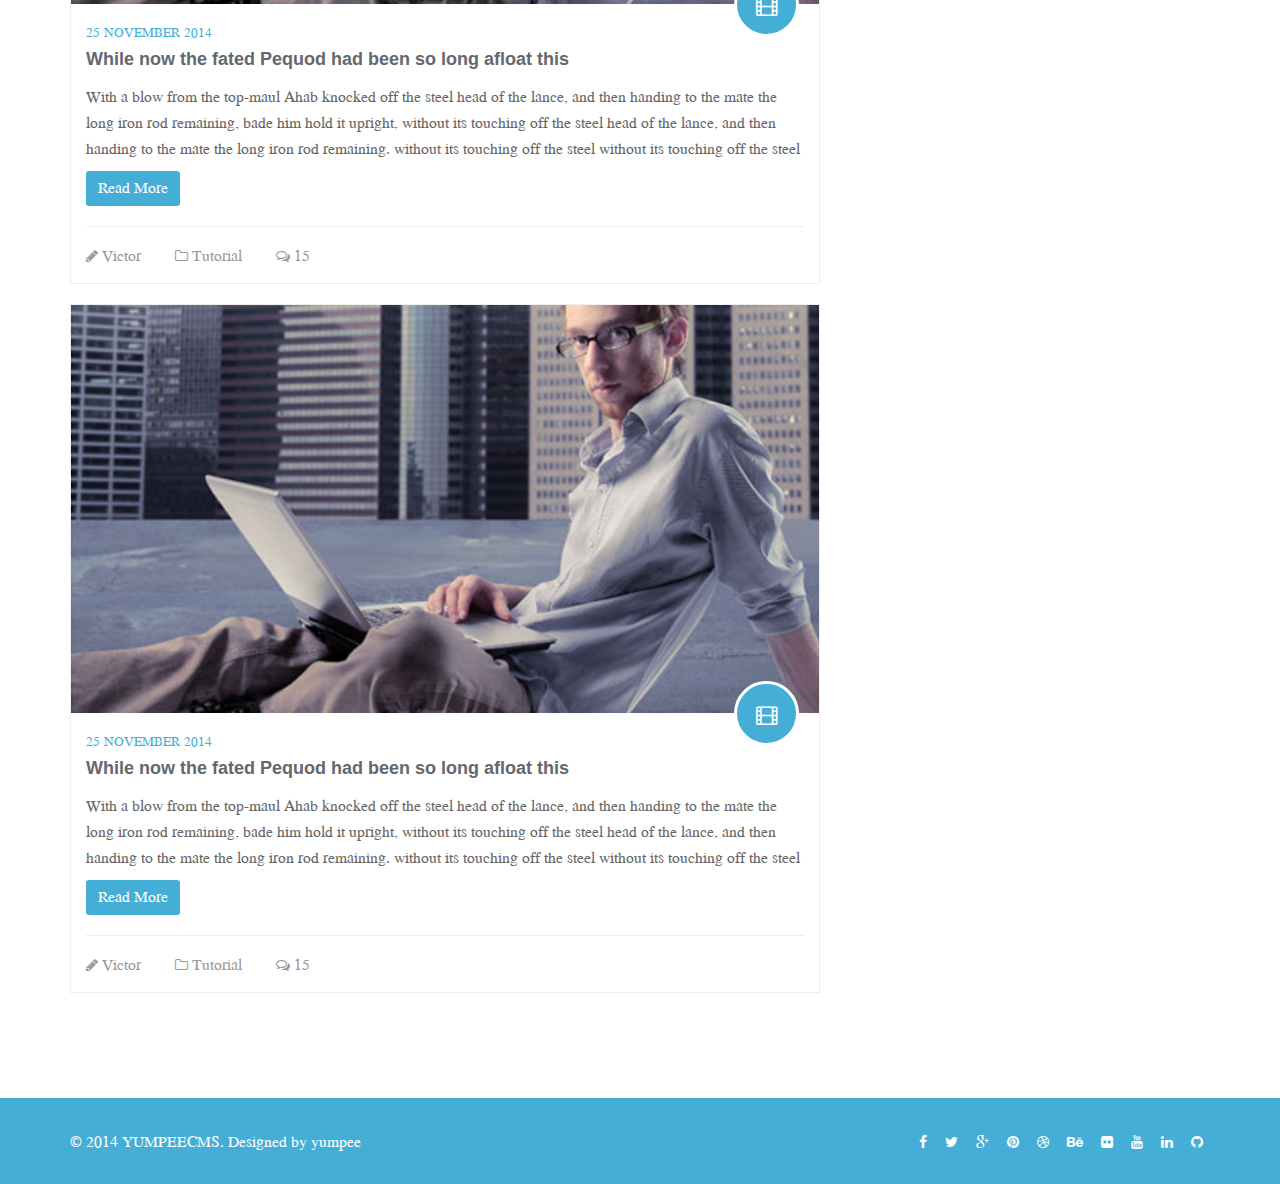
==== commit 06a868e0: "vvv" ====
--- a/Blog.html
+++ b/Blog.html
@@ -10,8 +10,7 @@
     <link href="assets/css/animate.min.css" rel="stylesheet">
     <link href="assets/css/font-awesome.min.css" rel="stylesheet">
     <link href="assets/css/lightbox.css" rel="stylesheet">
-    <link href='http://fonts.googleapis.com/css?family=Open+Sans:300,400,600,700' rel='stylesheet' type='text/css'>
-    <link rel="shortcut icon" href="assets/images/logo.png">
+    <link href="https://fonts.googleapis.com/css?family=Jomolhari&display=swap" rel="stylesheet">    <link rel="shortcut icon" href="assets/images/logo.png">
     <link href="assets/css/style.css" rel="stylesheet">
 
 </head>
--- a/assets/css/style.css
+++ b/assets/css/style.css
@@ -1,6 +1,6 @@
 body{
-    font-family: 'Roboto', sans-serif;   
-     font-size: 14px;
+    font-family: 'Jomolhari', serif;
+         font-size: 14px;
     color: #666;
     background-color: #fff;
     position: relative;
@@ -13,7 +13,7 @@
     background: rgba(255, 255, 255, 1);  
 }
 #mainMenu{
-    background: rgba(255, 255, 255, 1);
+    background:black;
         box-shadow: 0 0 3px 0 rgba(0, 0, 0, 0.1);
             border: 0;
             border-radius: 0;
@@ -29,10 +29,12 @@
     background: transparent;
     padding-top: 37px;
     border-top: 3px solid #45aed6;
+    color:#cccc;
 }
 #mainMenu .navbar-nav li a {
     padding-top: 40px;
     padding-bottom: 40px;
+    color:white;
 }
 #firstSec{
     padding: 50px 0;
@@ -682,25 +684,32 @@
     padding:10px;
 }
 .lognSec{
-    text-align: right;;
-}
+    text-align: right;
+    display: inline-block;
+}
+
+
 .lognSec h3{
     display: inline-block;
     margin:0 10px;
-    border:1px solid white;
     font-size:14px;
     padding:10px;
     border-radius: 5px;
 }
-.lognSec h3:hover{
-    background-color:white;
-}
+
 .lognSec h3:hover a{
-    color:#45aed6
+    color:white;
+    background-color: #45aed6;
+    transition:background-color .2s;
 }
 .lognSec h3 a{
+text-decoration: none;
+line-height: 5;
+padding:10px;
+border:1px solid #45aed6;
+border-radius: 5px;
+transition:background-color .2s;
 color:white;
-text-decoration: none;
 }
 .socialHeaderSec .footerIcons{
     float:none;
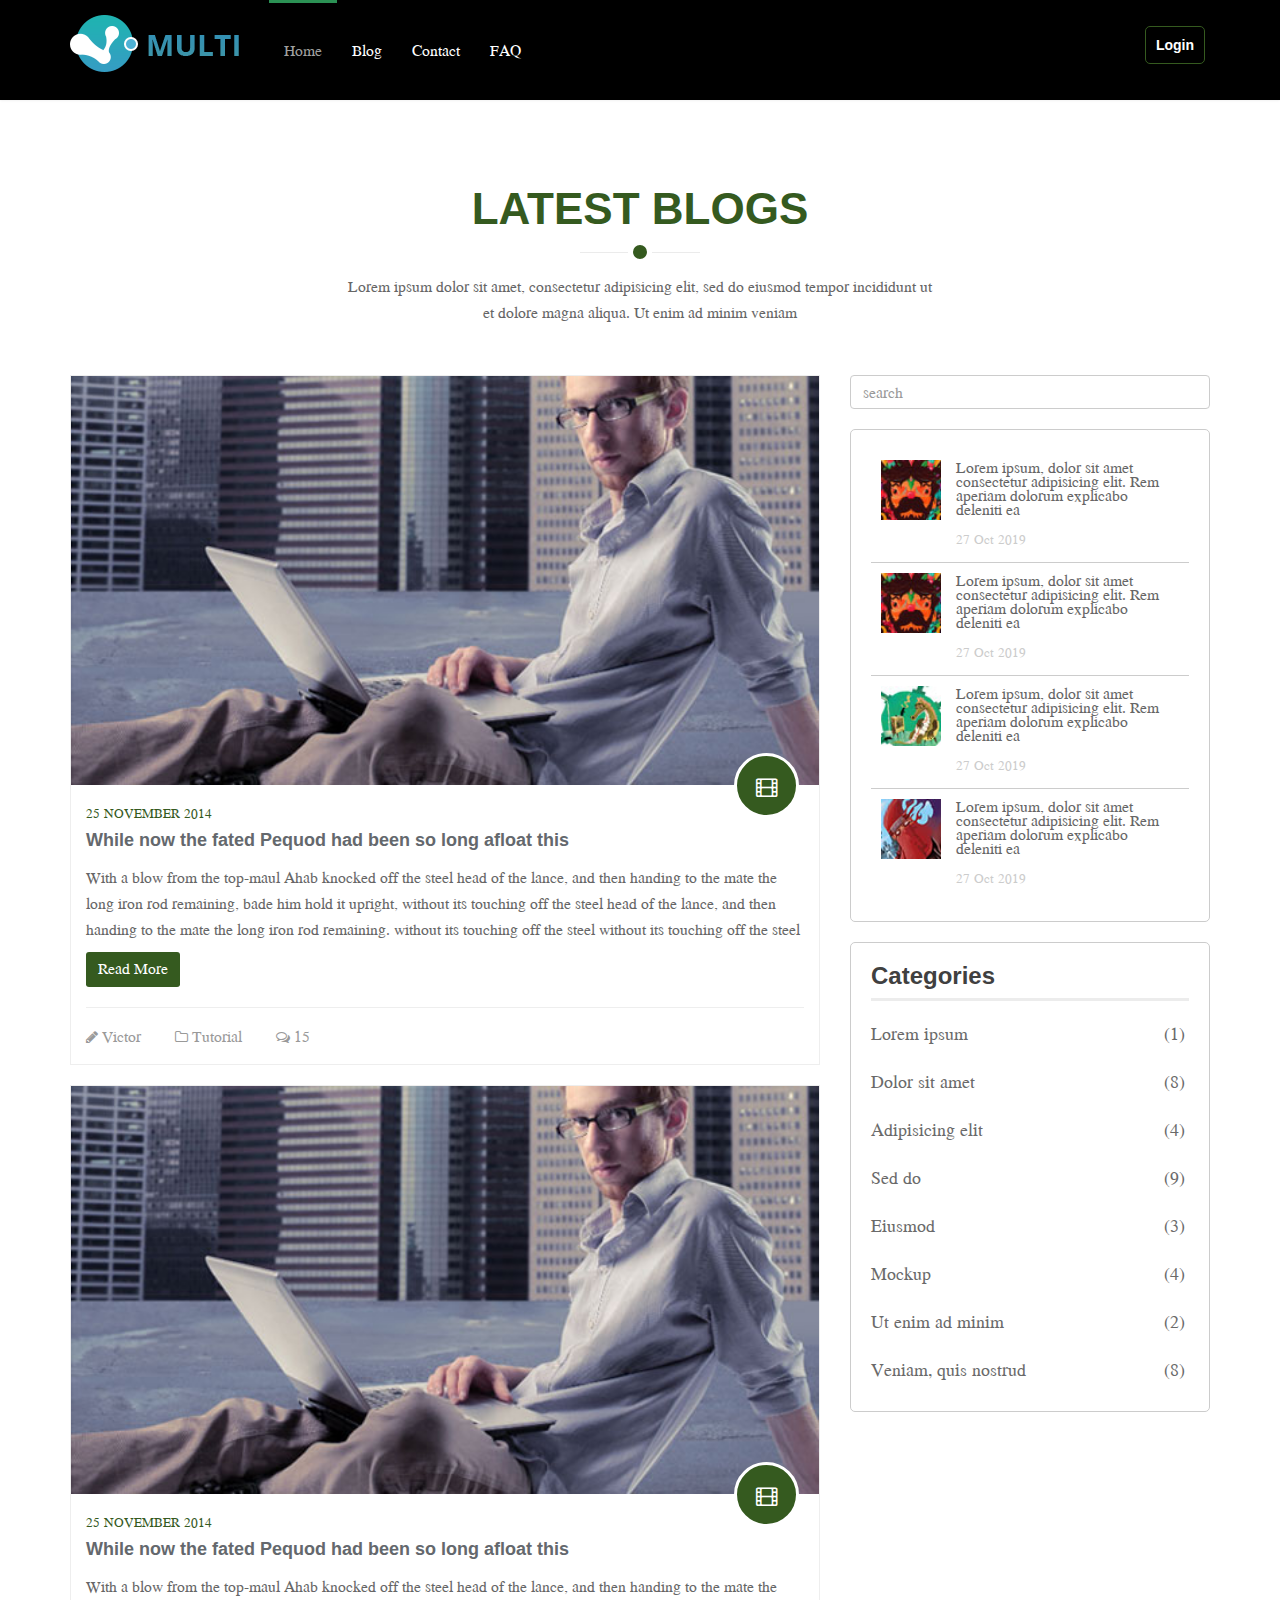
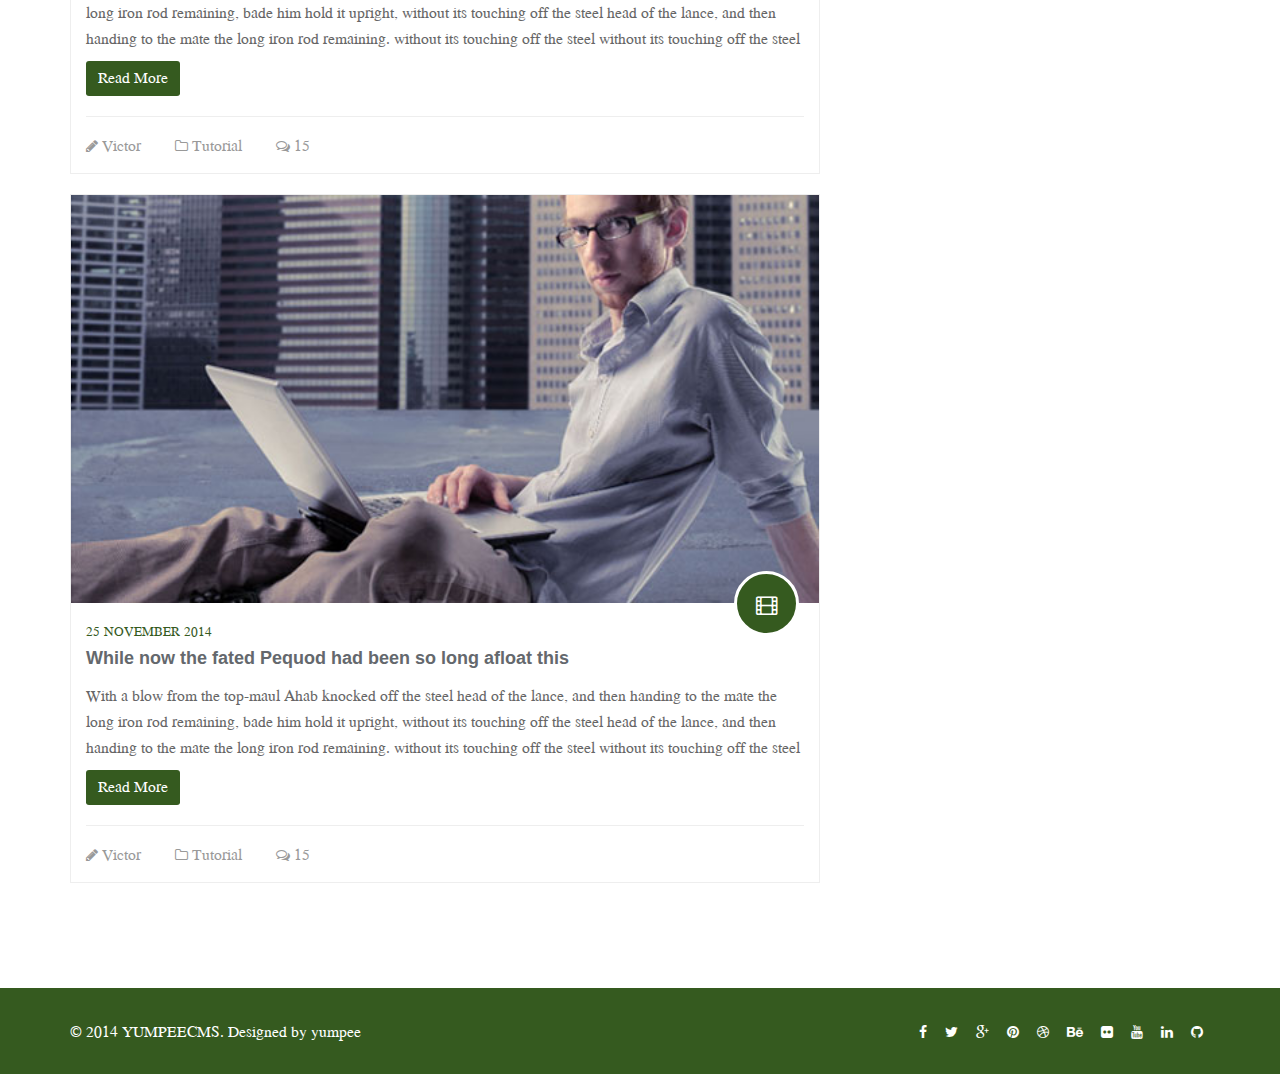
==== commit 786548f5: "ccc" ====
--- a/Blog.html
+++ b/Blog.html
@@ -10,38 +10,12 @@
     <link href="assets/css/animate.min.css" rel="stylesheet">
     <link href="assets/css/font-awesome.min.css" rel="stylesheet">
     <link href="assets/css/lightbox.css" rel="stylesheet">
-    <link href="https://fonts.googleapis.com/css?family=Jomolhari&display=swap" rel="stylesheet">    <link rel="shortcut icon" href="assets/images/logo.png">
+    <link href="https://fonts.googleapis.com/css?family=Jomolhari&display=swap" rel="stylesheet">
+    <link rel="shortcut icon" href="assets/images/logo.png">
     <link href="assets/css/style.css" rel="stylesheet">
 
 </head>
-
 <header id="MenuSec">
-    <div class="socialHeader">
-        <div class="container">
-            <div class="row">
-                <div class="col-sm-6">
-                    <div class="socialHeaderSec">
-                        <ul class="footerIcons">
-                            <li><a href="#"><i class="fa fa-facebook"></i></a></li>
-                            <li><a href="#"><i class="fa fa-twitter"></i></a></li>
-                            <li><a href="#"><i class="fa fa-google-plus"></i></a></li>
-                            <li><a href="#"><i class="fa fa-youtube"></i></a></li>
-                            <li><a href="#"><i class="fa fa-linkedin"></i></a></li>
-                        </ul>
-                    </div>
-                </div>
-                <div class="col-sm-6">
-                    <div class="lognSec">
-                        <h3><a href="login.html">Login </a></h3>
-
-
-
-                    </div>
-                </div>
-            </div>
-
-        </div>
-    </div>
     <nav id="mainMenu" class="navbar navbar-default" role="banner">
         <div class="container">
             <div class="navbar-header">
@@ -54,15 +28,23 @@
                 <a class="navbar-brand" href="index.html"><img src="assets/images/logo.png" alt="logo"></a>
             </div>
 
-            <div class="collapse navbar-collapse navbar-center">
-                <ul class="nav navbar-nav faqNav">
-                    <li class="nav-item active"><a href="index.html">Home</a></li>
+            <div class="collapse navbar-collapse navbar-left">
+                <ul class="nav navbar-nav">
+
+                    <li class="nav-item active"><a href="#home">Home</a></li>
+                    <li class="nav-item "><a href="blog.html">Blog</a></li>
                     <li class="nav-item"><a href="contact.html">Contact</a></li>
                     <li class="nav-item"><a href="FAQ.html">FAQ</a></li>
-                    <li class="nav-item"><a href="Blog.html">Blogs</a></li>
 
                 </ul>
-            </div>
+
+
+
+            </div>
+            <div class="lognSec secTemplate navbar-right">
+                <h3><a href="login.html">Login </a></h3>
+            </div>
+            <div class="clearfix"></div>
         </div>
         <!--/.container-->
     </nav>
@@ -258,6 +240,8 @@
 <script type="text/javascript" src="assets/js/jquery.js"></script>
 <script type="text/javascript" src="assets/js/bootstrap.min.js"></script>
 <script type="text/javascript" src="assets/js/mainFAQ.js"></script>
+<script type="text/javascript" src="assets/js/main.js"></script>
+
 
 </body>
 
--- a/assets/css/style.css
+++ b/assets/css/style.css
@@ -28,7 +28,7 @@
 #mainMenu .navbar-nav li.active a, #mainMenu  .navbar-nav li:hover a {
     background: transparent;
     padding-top: 37px;
-    border-top: 3px solid #45aed6;
+    border-top: 3px solid #2b9154 ;
     color:#cccc;
 }
 #mainMenu .navbar-nav li a {
@@ -47,7 +47,7 @@
 h1, h2, h3, h4, h5, h6 {
     font-weight: 600;
     font-family: 'Roboto', sans-serif;
-    color: #45aed6;}
+    color: #355a1f;}
     #firstSec .btn {
         margin-top: 40px;
     }
@@ -55,8 +55,8 @@
         padding: 100px 0;
     }
     .publicbtn {
-        background: #45aed6;
-        border-color: #45aed6;
+        background: #355a1f;
+        border-color: #355a1f;
         border-width: 0;
     border-bottom-width: 3px;
     border-radius: 3px;
@@ -69,7 +69,7 @@
         
         .heading .sectionTitle {
             font-size: 44px;
-            color: #45aed6;
+            color: #355a1f;
             text-transform: uppercase;
             position: relative;
             padding-bottom: 20px;
@@ -97,7 +97,7 @@
             margin-left: -12px;
             border: 5px solid #fff;
             border-radius: 20px;
-            background: #45aed6;
+            background: #355a1f;
         }
         .marginTop{
             margin:25px 0;
@@ -116,7 +116,7 @@
                 text-align: center;
                 width: 65px;
                 border-radius: 50%;
-                color: #45aed6;
+                color: #355a1f;
                 box-shadow: inset 0 0 0 1px #d7d7d7;
                 transition: background-color 400ms, background-color 400ms;
                 position: relative;
@@ -134,10 +134,10 @@
                 right: -10px;
                 border: 4px solid #fff;
                 border-radius: 20px;
-                background: #45aed6;
+                background: #355a1f;
             }
             .FeaturesItem:hover i{
-                background-image: linear-gradient(90deg, #2caab3  0%, #45aed6 100%);
+                background-image: linear-gradient(90deg, #2da647  0%, #355a1f 100%);
                 color:white;
                 box-shadow: inset 0 0 0 5px rgba(255, 255, 255, 0.8)
             }
@@ -154,7 +154,7 @@
     font-size: 44px;
             }
             .downloadTitle span {
-                color: #45aed6;
+                color: #355a1f;
             }
         #downloadSec .publicbtn{
     
@@ -191,10 +191,10 @@
     border-radius: 4px 0 0 4px;
 }
 .portfolioTaps li a:hover,.portfolioTaps li a.active {
-    background: #45aed6;
+    background: #355a1f;
     color: #fff;
-    box-shadow: 0 -3px 0 0 #318daf inset;
-    -webkit-box-shadow: 0 -3px 0 0 #318daf inset;
+    box-shadow: 0 -3px 0 0 #2b9154 inset;
+    -webkit-box-shadow: 0 -3px 0 0 #2b9154 inset;
 }
 
 .portfolioTaps li a.active:after {
@@ -205,7 +205,7 @@
     margin-left: -10px;
     border-width: 10px;
     border-style: solid;
-    border-color: #318daf transparent transparent transparent;
+    border-color: #2b9154 transparent transparent transparent;
 }
 .portfolioCont{
     position: relative;
@@ -234,7 +234,7 @@
     position: absolute;
     top: -18px;
     right: 12px;
-    background-image: linear-gradient(90deg, #2caab3  0%, #45aed6 100%);
+    background-image: linear-gradient(90deg, #2da647  0%, #355a1f 100%);
     width: 34px;
     height: 34px;
     line-height: 34px;
@@ -287,7 +287,7 @@
     bottom: -1px;
     left: 0;
     width: 40%;
-    border-bottom: 1px solid #45aed6;
+    border-bottom: 1px solid #355a1f;
 }
 #about ul{
 list-style-type: none;
@@ -295,7 +295,7 @@
 margin-bottom:20px;
  }
  #about ul i{
-     color:#45aed6;
+     color:#355a1f;
  }
  #workProcess{
      background-image:url("../images/workprocess.jpg");
@@ -310,7 +310,7 @@
  .BorderdIcon{
      width:80px;
      height:80px;
-     border:2px solid #45aed6;
+     border:2px solid #355a1f;
      color:white;
      border-radius: 50%;
      position: relative;
@@ -321,9 +321,9 @@
      line-height: 80px;;
  }
  .BorderdIcon span{
-  color:#45aed6;
+  color:#355a1f;
   background-color:white;
-  border:2px solid #45aed6;
+  border:2px solid #355a1f;
   position: absolute;
   top: -11px;
   left: 34%;
@@ -355,7 +355,7 @@
 }
  #team .card:hover  .card-body {
 
-    border-color: #45aed6; 
+    border-color: #355a1f; 
 }
 .socialIcons{
     list-style: none;
@@ -370,7 +370,7 @@
 height:30px;
 border-radius:4px;
 display: inline-block;
-background-color: #45aed6;
+background-color: #355a1f;
 text-align: center;
 display: block;
 color:white;
@@ -379,7 +379,7 @@
     line-height: 30px;
 }
 #team .card:hover .socialIcons li a{
-background-color: #45aed6; 
+background-color: #355a1f; 
 }
 #team{
     padding:100px 0;
@@ -396,7 +396,7 @@
     background: #eeeeee;
 }
 .progress-bar{
-background-color:#45aed6;
+background-color:#355a1f;
 }
 .tab-content {
     border: 1px solid #eee;
@@ -408,14 +408,14 @@
     border-radius: 3px 0 0 0;
 }
 .nav.main-tab li a {
-    color: #45aed6;
+    color: #355a1f;
 }
 .nav.main-tab li.active a {
-    background-color: #45aed6;
+    background-color: #355a1f;
     color: black;}
 .nav.main-tab {
     background: #eee;
-    border-bottom: 3px solid #45aed6;
+    border-bottom: 3px solid #355a1f;
     border-radius: 3px 3px 0 0;
 }
 .panel-heading {
@@ -434,7 +434,8 @@
     background-size:cover;
     background-repeat:no-repeat;
     padding:100px 0;
-    color:white
+    color:white;
+    opacity: .8;
 }
 #counter .sectionTitle{
     color:white;
@@ -448,6 +449,7 @@
     color:white;
     border:3px solid white;
     border-radius: 50%;
+    font-size:28px;
 }
 #counter strong{
 display: block;
@@ -477,7 +479,7 @@
     display: inline-block;
     width: 115px;
     height: 115px;
-    background-image: linear-gradient(45deg, #2caab3  0%, #45aed6 100%);
+    background-image: linear-gradient(45deg, #2da647  0%, #355a1f 100%);
     color: white;
     border-radius: 50%;
     border: 5px solid #f6f6f6;
@@ -490,7 +492,7 @@
 .Name{
     margin-top: 10px;
     font-size: 24px;
-    color: #45aed6;
+    color: #355a1f;
     font-weight: bold;
     line-height: 1;
     text-transform: uppercase;
@@ -517,12 +519,15 @@
     padding:80px 0;
 }
 .PriceBox.colored{
-    background: #45aed6;
+    background: #355a1f;
     color: #fff;
     border: 0;
 }
+.PriceBox.colored h2{
+    color:white;
+}
 .PriceBox.colored .topPrice{
-    background-image: linear-gradient(45deg, #2caab3  0%, #45aed6 100%);
+    background-image: linear-gradient(45deg, #2da647  0%, #355a1f 100%);
 }
 #testimonial{
     padding:100px 0;
@@ -551,7 +556,7 @@
     right: 20px;
     bottom: -33px;
     text-align: center;
-    background: #45aed6;
+    background: #355a1f;
     border: 3px solid #fff;
     border-radius: 100px;
 }
@@ -569,7 +574,7 @@
     display: block;
     margin-bottom: 5px;
     text-transform: uppercase;
-    color: #45aed6;
+    color: #355a1f;
 }
 .blog-body .blogtitle{
     margin-top: 0;
@@ -582,7 +587,7 @@
     text-decoration: none;
 }
 .blog-body .blogtitle a:hover{
-    color: #45aed6;
+    color: #355a1f;
 }
 .blogBox.verticalBox .blogImg{
     width:50%;
@@ -618,7 +623,7 @@
 }
 .contactHeader{
     padding: 100px 0 50px;
-    background-image: linear-gradient(45deg, #2caab3  0%, #45aed6 100%);
+    background-image: linear-gradient(45deg, #2da647  0%, #355a1f 100%);
     color: #fff;
 
 }
@@ -655,7 +660,7 @@
 #footer{
     padding: 30px 0;
     color: white;
-    background: #45aed6;
+    background: #355a1f;
 }
 
 .footerIcons{
@@ -680,7 +685,7 @@
     color: #2f4249;
 }
 .socialHeader{
-    background-color:#45aed6;
+    background-color:#355a1f;
     padding:10px;
 }
 .lognSec{
@@ -699,14 +704,14 @@
 
 .lognSec h3:hover a{
     color:white;
-    background-color: #45aed6;
+    background-color: #355a1f;
     transition:background-color .2s;
 }
 .lognSec h3 a{
 text-decoration: none;
 line-height: 5;
 padding:10px;
-border:1px solid #45aed6;
+border:1px solid #355a1f;
 border-radius: 5px;
 transition:background-color .2s;
 color:white;
@@ -772,7 +777,7 @@
 .loginHeader{
     font-size:16px;
     margin-bottom: 20px;
-    color:#45aed6;
+    color:#355a1f;
 }
 .publicbtn.login {
     padding:10px 20px;
@@ -782,7 +787,7 @@
     font-size:14px;
 }
 .lostPassword:hover{
-    color:#45aed6;
+    color:#355a1f;
     text-decoration:none;
 }
 .form-label{
@@ -817,7 +822,7 @@
 .loginIcons.footerIcons li a{
     color:white !important;
 
-    color: #45aed6;
+    color: #355a1f;
 }
 #remember{
     margin-left:20px;
@@ -928,7 +933,7 @@
     margin:10px 0;
 }
 .blogTags li:hover a{
-    background-color:#45aed6 !important;
+    background-color:#355a1f !important;
     color:white;
 }
 
